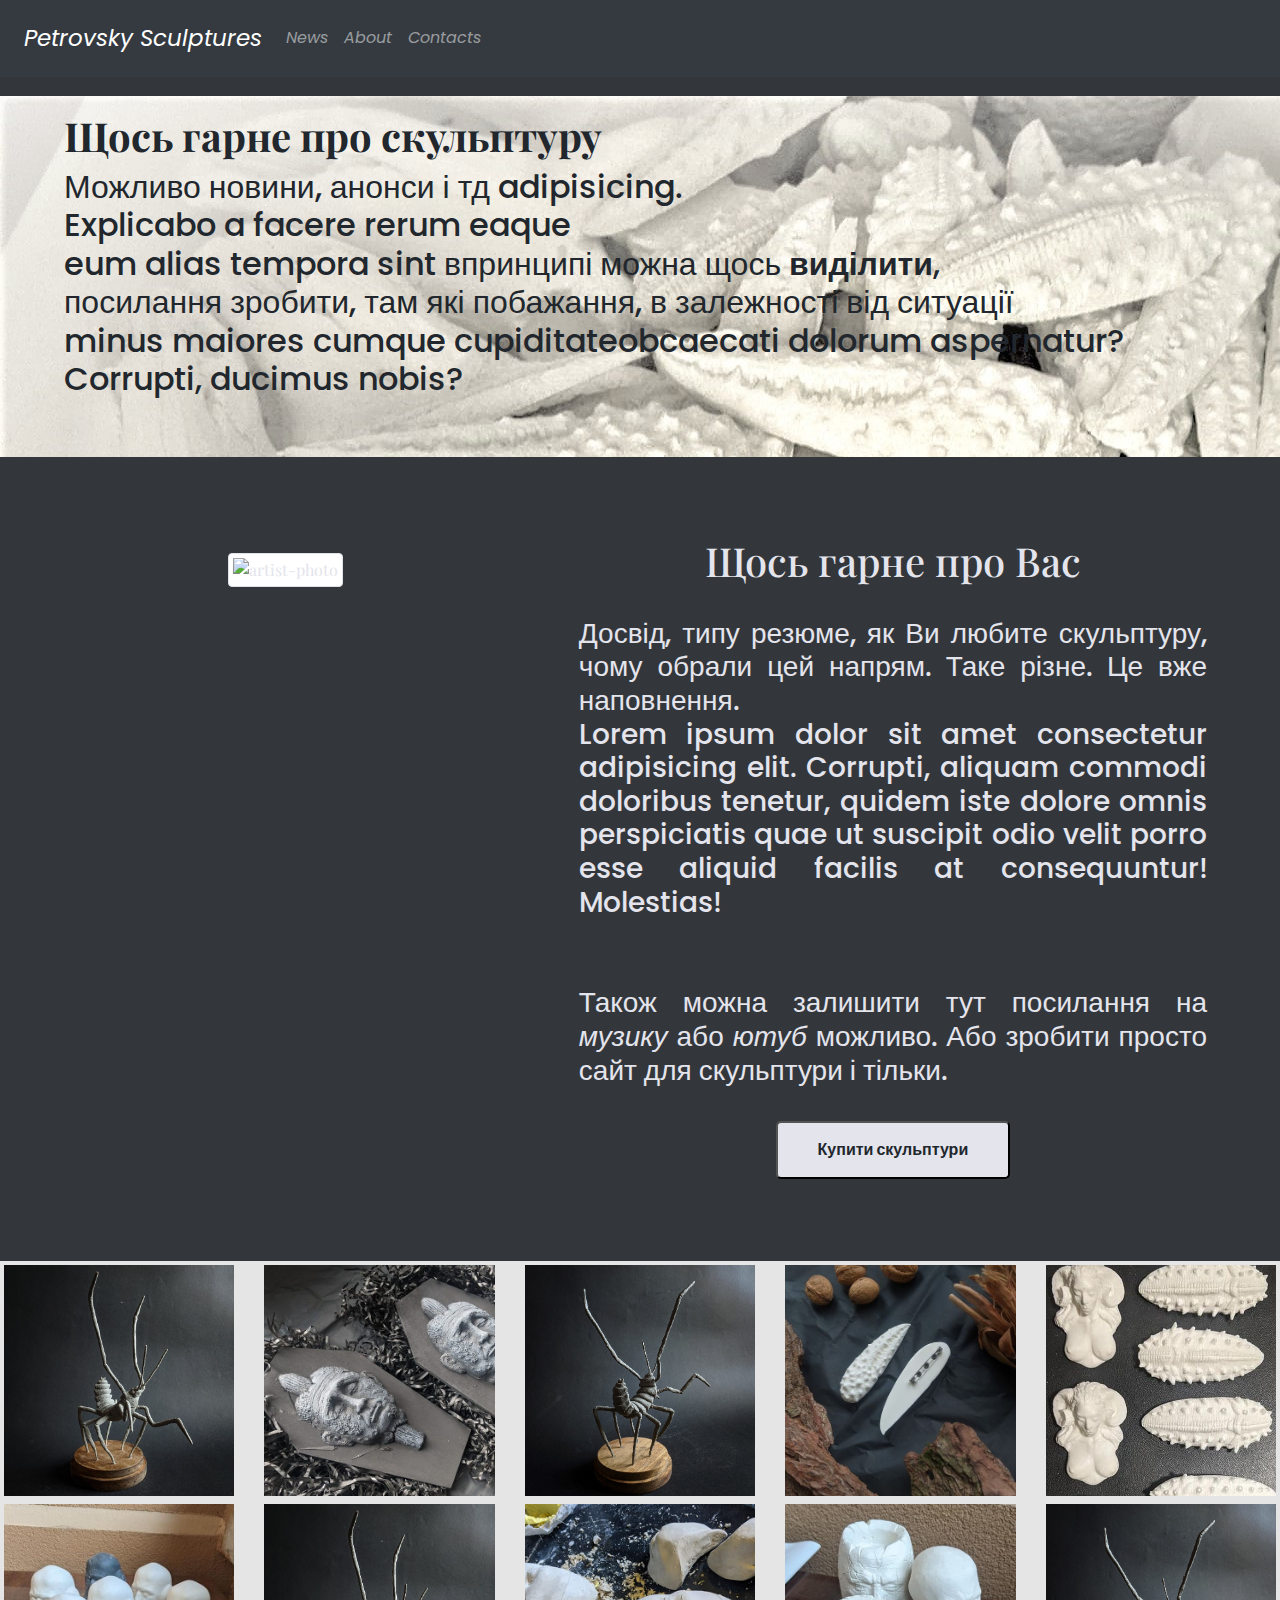
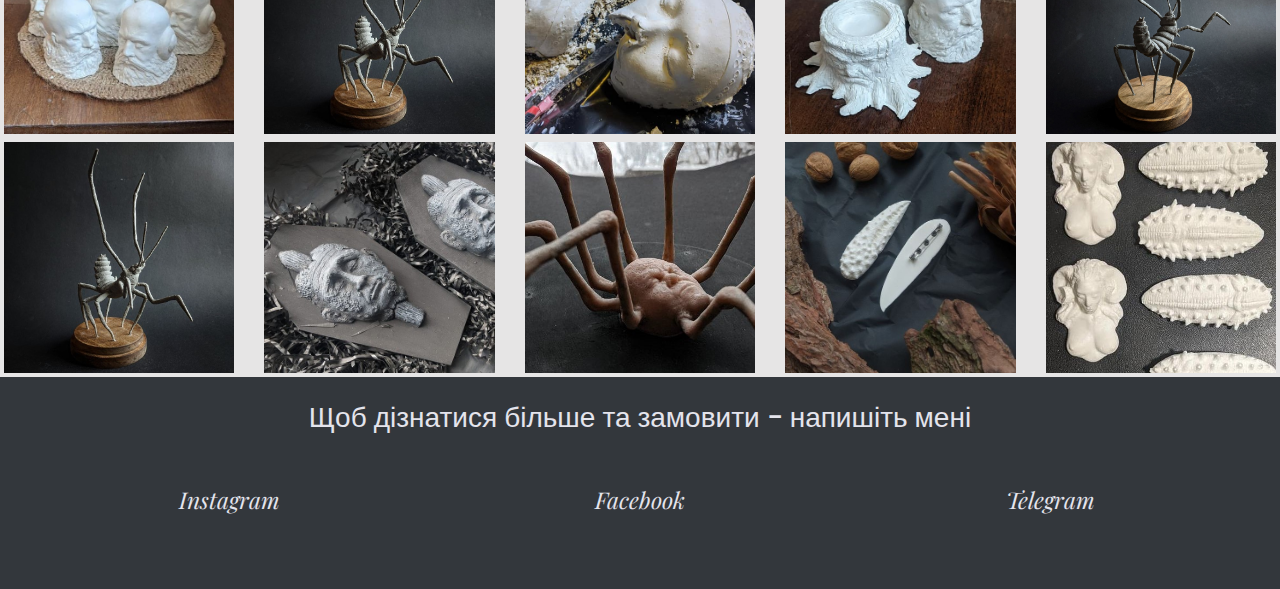
==== Tatiana/index.html @ aa8d19fb "move" ====
<!DOCTYPE html>
<html lang="ua">

<head>
<meta charset="UTF-8">
<title>Petro Petrovsky</title>
<meta name="viewport" content="width=device-width,initial-scale=1">
<link rel="stylesheet" href="">
<link 
rel="stylesheet"
href="https://stackpath.bootstrapcdn.com/bootstrap/4.3.1/css/bootstrap.min.css"
integrity="sha384-ggOyR0iXCbMQv3Xipma34MD+dH/1fQ784/j6cY/iJTQUOhcWr7x9JvoRxT2MZw1T"
crossorigin="anonymous"
/> <!--bootstrap-->

<link rel="stylesheet" href="src/main.css" />

<link rel="preconnect" href="https://fonts.googleapis.com">
<link rel="preconnect" href="https://fonts.gstatic.com" crossorigin>
<link href="https://fonts.googleapis.com/css2?family=Nunito:ital,wght@1,600;1,700&family=Playfair+Display:wght@400;700&display=swap" rel="stylesheet">
<!--font Playfair -->

<link rel="preconnect" href="https://fonts.googleapis.com">
<link rel="preconnect" href="https://fonts.gstatic.com" crossorigin>
<link href="https://fonts.googleapis.com/css2?family=Nunito:ital,wght@1,600;1,700&family=Playfair+Display:wght@400;700&family=Poppins:wght@300&display=swap" rel="stylesheet">
<!--font Poppins -->

<script src="https://cdn.jsdelivr.net/npm/bootstrap@5.2.0/dist/js/bootstrap.bundle.min.js" integrity="sha384-A3rJD856KowSb7dwlZdYEkO39Gagi7vIsF0jrRAoQmDKKtQBHUuLZ9AsSv4jD4Xa" crossorigin="anonymous"></script> 
<!--Navbar JS-->




</head>


<body>


    <nav class="navbar navbar-expand-lg navbar-dark bg-dark fixed-top poppins">
        <div class="container-fluid p-2">
            <a class="navbar-brand larger" href="#">Petrovsky Sculptures</a>
          <button class="navbar-toggler" type="button" data-bs-toggle="collapse" data-bs-target="#navbarNav" aria-controls="navbarNav" aria-expanded="false" aria-label="Toggle navigation">
            <span class="navbar-toggler-icon"></span>
          </button>
          <div class="collapse navbar-collapse" id="navbarNav">
            <ul class="navbar-nav">
              <li class="nav-item">
                <a class="nav-link " aria-current="page" href="index.html#news">News</a>
              </li>
              <li class="nav-item">
                <a class="nav-link" href="index.html#about">About</a>
              </li>
              <li class="nav-item">
                <a class="nav-link" href="index.html#contacts">Contacts</a>
              </li>
            </ul>
          </div>
        </div>
      </nav>

      <br>
      <br>






      

<div  class = "container.fluid first-container">
    <article id = "news" class = "larger p-3 m-5 ">
        <h1 class = "smaller font-weight-bold">
            Щось гарне про скульптуру
         </h1>
        <h2 class = "poppins smaller"> 
            Можливо новини, анонси і тд adipisicing.<br>Explicabo a facere rerum eaque
            <br>eum alias tempora sint впринципі можна щось <strong>виділити</strong>,<br> посилання зробити, там які побажання, в залежності від ситуації <br>minus maiores cumque cupiditateobcaecati dolorum aspernatur? 
            <br>Corrupti, ducimus nobis?
        </h2>
        <br>
    </article>
    </div>
    



<div class = "container.fluid m-5 text-center justify-content-around" id="about">
    <div class = "row">
        <div class = "col-5">
            <img src = "https://f4.bcbits.com/img/a0676764861_16.jpg"
    alt = "artist-photo"
    class = "img-thumbnail mt-5"
    />
        </div>
        <div class = " col-7 p-4 ">
            <h1 class ="smaller p-2">Щось гарне про Вас
            </h1>
            <h3 class="smaller text-justify poppins p-3 lh-sm">Досвід, типу резюме, як Ви любите скульптуру, чому обрали цей напрям. Таке різне. Це вже наповнення. <br>Lorem ipsum dolor sit amet consectetur adipisicing elit. Corrupti, aliquam commodi doloribus tenetur, quidem iste dolore omnis perspiciatis quae ut suscipit odio velit porro esse aliquid facilis at consequuntur! Molestias!<br>
            <br><br>

          Також можна залишити тут посилання на <a href = "https://petropetrovsky.bandcamp.com/releases">музику</a> або <a href = "https://www.youtube.com/channel/UCVDG67NuUF8KIvyXgMDoaBg">ютуб</a> можливо. Або зробити просто сайт для скульптури і тільки.</h3>
    <button onclick="goToPage(` https://www.etsy.com/shop/PetrovskySculpture?ref=seller-platform-mcnav`)" class = "button poppins">Купити скульптури</button>
   
        </div>
    </div>
</div>



<div class = "container.fluid background-light wrapper">
  <div class="row p-1">
    <div class="col">
      <img onclick="openLink(`index.html#contacts`)" src = "src\insect-1.jpg"  class = "sculpture">
    </div>
    <div class="col">
      <img onclick="openLink(`index.html#contacts`)" src = "src\huilo-sculpt.jpg"  class = "sculpture">
    </div>
    <div class="col">
      <img onclick="openLink(`index.html#contacts`)" src = "src\insect-2.jpg"  class = "sculpture">
    </div>
    <div class="col">
      <img onclick="openLink(`index.html#contacts`)" src = "src\broshka.jpg"  class = "sculpture">
    </div>
    <div class="col">
      <img onclick="openLink(`index.html#contacts`)" src = "src\broshka-1.jpg"  class = "sculpture">
    </div>
  </div>

  <div class="row p-1">
    <div class="col">
      <img onclick="openLink(`index.html#contacts`)" src = "src\didu.jpg"  class = "sculpture">
    </div>
    <div class="col">
      <img onclick="openLink(`index.html#contacts`)" src = "src\insect-1.jpg"  class = "sculpture">
    </div>
    <div class="col">
      <img onclick="openLink(`index.html#contacts`)" src = "src\mu.jpg"  class = "sculpture">
    </div>
    <div class="col">
      <img onclick="openLink(`index.html#contacts`)" src = "src\did.jpg"  class = "sculpture">
    </div>
    <div class="col">
      <img onclick="openLink(`index.html#contacts`)" src = "src\insect-2.jpg"  class = "sculpture">
    </div>
  </div>

  <div class="row p-1">
    <div class="col">
      <img onclick="openLink(`index.html#contacts`)" src = "src\insect-1.jpg"  class = "sculpture">
    </div>
    <div class="col">
      <img onclick="openLink(`index.html#contacts`)" src = "src\huilo-sculpt.jpg"  class = "sculpture">
    </div>
    <div class="col">
      <img onclick="openLink(`index.html#contacts`)" src = "src\pavyk.jpg"  class = "sculpture">
    </div>
    <div class="col">
      <img onclick="openLink(`index.html#contacts`)" src = "src\broshka.jpg"  class = "sculpture">
    </div>
    <div class="col">
      <img onclick="openLink(`index.html#contacts`)" src = "src\broshka-1.jpg"  class = "sculpture">
    </div>
  </div>

  </div>

 <footer id = "contacts" class = "text-center m-4">
  <h3 class = "poppins m-4">Щоб дізнатися більше та замовити - напишіть мені</h3><br>
  <div class = "container-fluid">
  <div class = "row larger">
    <div class ="col-4">
      <a href ="https://www.instagram.com/petro_petrovsky/"><i class="fa-brands fa-instagram"></i> Instagram</a>
    </div>
    <div class ="col-4">
      <a href ="https://www.facebook.com/peter.petrovskiy.7/"><i class="fa-brands fa-facebook"></i> Facebook</a>
    </div>
    <div class ="col-4">
      <a href ="https://t.me/petro_petrovsky"><i class="fa-brands fa-telegram"></i> Telegram</a>
    </div>
  </div>
</div>
  <br>
  <br>

    
 </footer>
 

 <script src="src/main.js"></script>
 <script src="https://kit.fontawesome.com/6de788e749.js" crossorigin="anonymous"></script>
</body>

</html>
---- Tatiana/src/main.css ----
:root{
    --background: #33373c;
    --main-font: #e4e4ec;
    --hover: #8a8a8a;
    --light: #e6e5e5;
    --grey: #acb0b5;
    --dark-grey: #21272d;
}

/* main */
html {
    scroll-behavior: smooth;
  }

body{
    background-color: var(--background);
    color: var(--main-font);
    font-family: 'Nunito', sans-serif;
    font-family: 'Playfair Display', serif;
}

.poppins{
    font-family: 'Nunito', sans-serif;
    font-family: 'Playfair Display', serif;
    font-family: 'Poppins', sans-serif;
}

article{
    color: var(--dark-grey);
    
}
a{
    color:var(--main-font);
    font-style: italic;
}

a:hover{
    color:var(--grey);
    font-style: italic;
}



/*average */ 

.button {   
    
    color:var( --dark-grey);
    background-color:  var(--main-font); 
    
    padding: 15px 40px 15px;
    margin:10px;
    text-align: center;
    font-weight: 700;
    border-radius: 5px;
    outline: none;
    transition: all 0.5s ease-in-out; 


}

.button:hover {
    background-color: var(--dark-grey);
    color:var(--main-font); 
    box-shadow: 0 12px 16px 0 rgba(0,0,0,0.24), 0 17px 50px 0 rgba(0,0,0,0.19);
    cursor: pointer;
}

.sculpture{
    width: 100%;
    height:100%;
    
    object-fit: cover;
    background-position: center;

}

.sculpture:hover{
	opacity: .5;
    transition: 0.5s;
    cursor: pointer;
}








/* additional */
.larger {
    font-size:23px;
}


.first-container{
    background-image: url('background.jpeg')
}


.background-light{
    background-color: var(--light);
    color: var(--dark-grey);
}

@media screen and (max-width: 600px) {
    .smaller{
        font-size: smaller;
        margin:5px;
        padding: 5px;
    }
  }
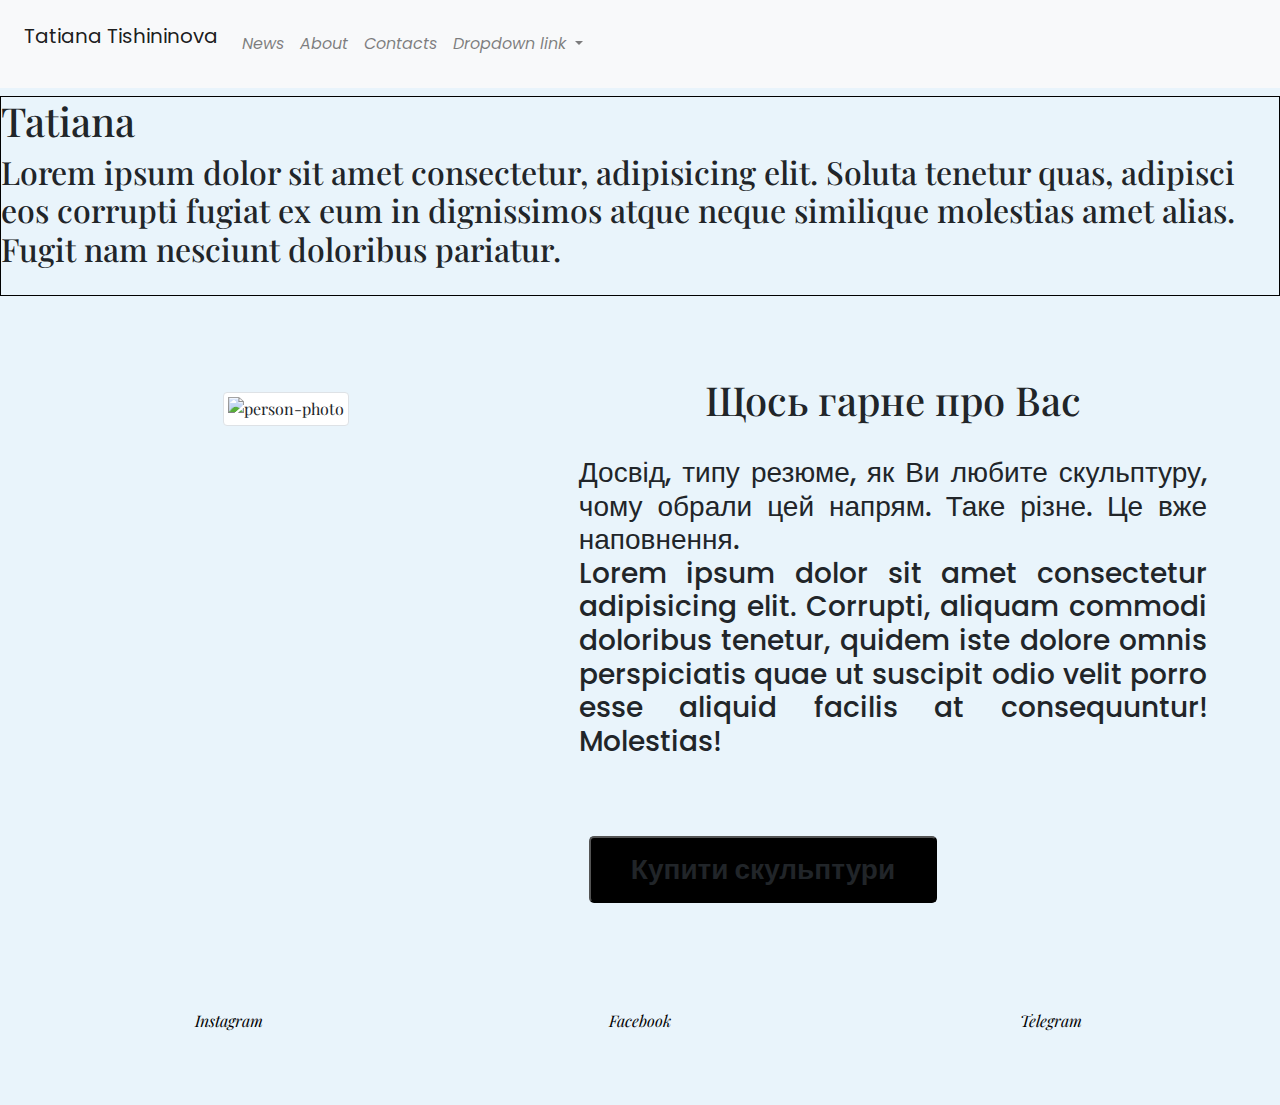
==== commit db91ac64: "Sec" ====
--- a/Tatiana/index.html
+++ b/Tatiana/index.html
@@ -3,7 +3,7 @@
 
 <head>
 <meta charset="UTF-8">
-<title>Petro Petrovsky</title>
+<title>Tatiana Tihininova</title>
 <meta name="viewport" content="width=device-width,initial-scale=1">
 <link rel="stylesheet" href="">
 <link 
@@ -11,7 +11,8 @@
 href="https://stackpath.bootstrapcdn.com/bootstrap/4.3.1/css/bootstrap.min.css"
 integrity="sha384-ggOyR0iXCbMQv3Xipma34MD+dH/1fQ784/j6cY/iJTQUOhcWr7x9JvoRxT2MZw1T"
 crossorigin="anonymous"
-/> <!--bootstrap-->
+/> 
+<!--bootstrap-->
 
 <link rel="stylesheet" href="src/main.css" />
 
@@ -37,11 +38,14 @@
 <body>
 
 
-    <nav class="navbar navbar-expand-lg navbar-dark bg-dark fixed-top poppins">
+    <nav class="navbar navbar-expand-lg navbar-light bg-light fixed-top poppins">
         <div class="container-fluid p-2">
-            <a class="navbar-brand larger" href="#">Petrovsky Sculptures</a>
-          <button class="navbar-toggler" type="button" data-bs-toggle="collapse" data-bs-target="#navbarNav" aria-controls="navbarNav" aria-expanded="false" aria-label="Toggle navigation">
-            <span class="navbar-toggler-icon"></span>
+            <p class="navbar-brand larger" href="#">Tatiana Tishininova</p>
+          <button class="navbar-toggler" type="button" 
+                  data-bs-toggle="collapse" data-bs-target="#navbarNav" 
+                  aria-controls="navbarNav" aria-expanded="false" 
+                  aria-label="Toggle navigation">
+            <span class="navbar-toggler-icon">??</span>
           </button>
           <div class="collapse navbar-collapse" id="navbarNav">
             <ul class="navbar-nav">
@@ -54,6 +58,19 @@
               <li class="nav-item">
                 <a class="nav-link" href="index.html#contacts">Contacts</a>
               </li>
+
+            </li>
+            <li class="nav-item dropdown">
+              <a class="nav-link dropdown-toggle" href="#" id="navbarDropdownMenuLink" data-toggle="dropdown" aria-haspopup="true" aria-expanded="false">
+                Dropdown link
+              </a>
+              <div class="dropdown-menu" aria-labelledby="navbarDropdownMenuLink">
+                <a class="dropdown-item" href="#">Action</a>
+                <a class="dropdown-item" href="#">Another action</a>
+                <a class="dropdown-item" href="#">Something else here</a>
+              </div>
+            </li>
+
             </ul>
           </div>
         </div>
@@ -63,25 +80,21 @@
       <br>
 
 
-
-
-
-
-      
-
-<div  class = "container.fluid first-container">
-    <article id = "news" class = "larger p-3 m-5 ">
-        <h1 class = "smaller font-weight-bold">
-            Щось гарне про скульптуру
+<br>
+<br>
+
+
+<div  class = "part1">
+    <article id = "CV" class = "">
+        <h1 class = "large">
+            Tatiana
          </h1>
-        <h2 class = "poppins smaller"> 
-            Можливо новини, анонси і тд adipisicing.<br>Explicabo a facere rerum eaque
-            <br>eum alias tempora sint впринципі можна щось <strong>виділити</strong>,<br> посилання зробити, там які побажання, в залежності від ситуації <br>minus maiores cumque cupiditateobcaecati dolorum aspernatur? 
-            <br>Corrupti, ducimus nobis?
+        <h2 class = ""> 
+          Lorem ipsum dolor sit amet consectetur, adipisicing elit. Soluta tenetur quas, adipisci eos corrupti fugiat ex eum in dignissimos atque neque similique molestias amet alias. Fugit nam nesciunt doloribus pariatur.
+            
         </h2>
-        <br>
     </article>
-    </div>
+  </div>
     
 
 
@@ -89,8 +102,8 @@
 <div class = "container.fluid m-5 text-center justify-content-around" id="about">
     <div class = "row">
         <div class = "col-5">
-            <img src = "https://f4.bcbits.com/img/a0676764861_16.jpg"
-    alt = "artist-photo"
+            <img src = "#"
+    alt = "person-photo"
     class = "img-thumbnail mt-5"
     />
         </div>
@@ -100,8 +113,7 @@
             <h3 class="smaller text-justify poppins p-3 lh-sm">Досвід, типу резюме, як Ви любите скульптуру, чому обрали цей напрям. Таке різне. Це вже наповнення. <br>Lorem ipsum dolor sit amet consectetur adipisicing elit. Corrupti, aliquam commodi doloribus tenetur, quidem iste dolore omnis perspiciatis quae ut suscipit odio velit porro esse aliquid facilis at consequuntur! Molestias!<br>
             <br><br>
 
-          Також можна залишити тут посилання на <a href = "https://petropetrovsky.bandcamp.com/releases">музику</a> або <a href = "https://www.youtube.com/channel/UCVDG67NuUF8KIvyXgMDoaBg">ютуб</a> можливо. Або зробити просто сайт для скульптури і тільки.</h3>
-    <button onclick="goToPage(` https://www.etsy.com/shop/PetrovskySculpture?ref=seller-platform-mcnav`)" class = "button poppins">Купити скульптури</button>
+    <button onclick="goToPage(`https://www.etsy.com/shop/PetrovskySculpture?ref=seller-platform-mcnav`)" class = "button poppins">Купити скульптури</button>
    
         </div>
     </div>
@@ -109,6 +121,8 @@
 
 
 
+ <!-- 
+
 <div class = "container.fluid background-light wrapper">
   <div class="row p-1">
     <div class="col">
@@ -146,7 +160,7 @@
     </div>
   </div>
 
-  <div class="row p-1">
+<div class="row p-1">
     <div class="col">
       <img onclick="openLink(`index.html#contacts`)" src = "src\insect-1.jpg"  class = "sculpture">
     </div>
@@ -163,11 +177,11 @@
       <img onclick="openLink(`index.html#contacts`)" src = "src\broshka-1.jpg"  class = "sculpture">
     </div>
   </div>
+  -->
 
   </div>
 
  <footer id = "contacts" class = "text-center m-4">
-  <h3 class = "poppins m-4">Щоб дізнатися більше та замовити - напишіть мені</h3><br>
   <div class = "container-fluid">
   <div class = "row larger">
     <div class ="col-4">
--- a/Tatiana/src/main.css
+++ b/Tatiana/src/main.css
@@ -5,12 +5,15 @@
 
 
 :root{
-    --background: #33373c;
-    --main-font: #e4e4ec;
-    --hover: #8a8a8a;
-    --light: #e6e5e5;
-    --grey: #acb0b5;
-    --dark-grey: #21272d;
+    --light1-blue:#e7f3fae5;
+    --light-blue: #DBEBF5;
+    --blue: #7C91A5;
+    --yellow: #D7AA6D;
+    --pink: #D7AB99;
+    --main-font: #000;
+    --dark-blue: #446079;
+    
+
 }
 
 /* main */
@@ -19,8 +22,11 @@
   }
 
 body{
-    background-color: var(--background);
+    /*
+   
     color: var(--main-font);
+    */
+    background-color: var(--light1-blue);
     font-family: 'Nunito', sans-serif;
     font-family: 'Playfair Display', serif;
 }
@@ -31,29 +37,29 @@
     font-family: 'Poppins', sans-serif;
 }
 
-article{
-    color: var(--dark-grey);
-    
-}
+
 a{
     color:var(--main-font);
     font-style: italic;
 }
 
 a:hover{
-    color:var(--grey);
+    color:var(--dark-blue);
     font-style: italic;
 }
 
 
+div.part1{
+    height: 200px;
+    border: 1px solid black;
+    }
 
-/*average */ 
 
-.button {   
-    
+
+.button {
     color:var( --dark-grey);
     background-color:  var(--main-font); 
-    
+        
     padding: 15px 40px 15px;
     margin:10px;
     text-align: center;
@@ -61,9 +67,26 @@
     border-radius: 5px;
     outline: none;
     transition: all 0.5s ease-in-out; 
+    
+    }
 
 
-}
+
+
+
+
+
+
+
+
+
+
+
+
+
+/*average */ 
+
+/*
 
 .button:hover {
     background-color: var(--dark-grey);
@@ -86,7 +109,7 @@
     transition: 0.5s;
     cursor: pointer;
 }
-
+*/
 
 
 
@@ -95,6 +118,8 @@
 
 
 /* additional */
+
+/*
 .larger {
     font-size:23px;
 }
@@ -119,3 +144,4 @@
   }
 
 
+*/